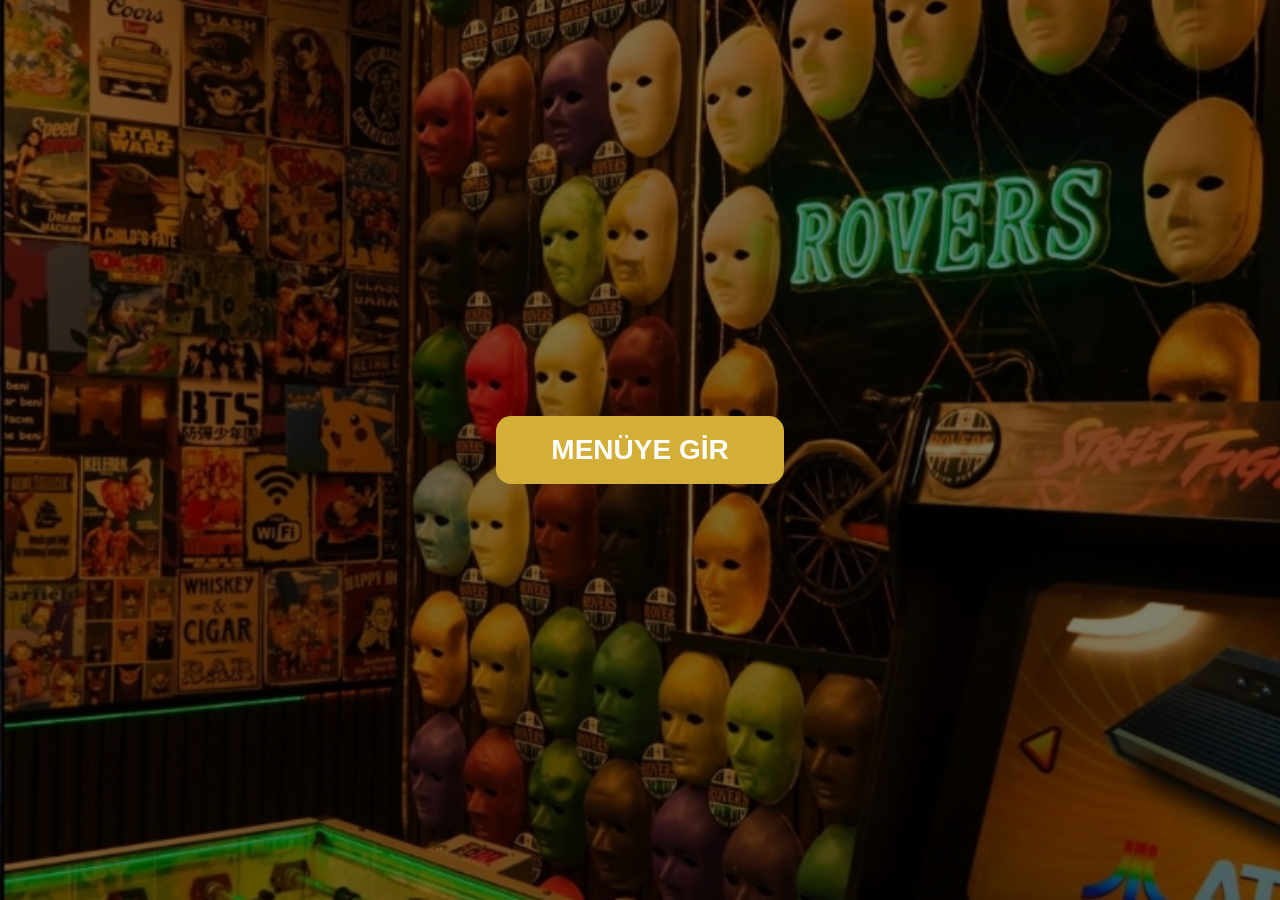
==== index.html @ 9247f2ec "İlk yükleme" ====
<!DOCTYPE html>
<html lang="tr">
<head>
    <meta charset="UTF-8">
    <meta name="viewport" content="width=device-width, initial-scale=1.0">
    <title>Rovers Irish Pub</title>

    <link rel="stylesheet" href="style.css">

    <link href="https://fonts.googleapis.com/css2?family=Poppins:wght@300;500;700&display=swap" rel="stylesheet">
</head>

<body class="home-page">

<div class="home-overlay">

    <button onclick="location.href='menu.html'">
        MENÜYE GİR
    </button>

</div>

</body>
</html>
---- style.css ----
@import url('https://fonts.googleapis.com/css2?family=Poppins:wght@300;500;700&display=swap');

*{
margin:0;
padding:0;
box-sizing:border-box;
}

body{
font-family:'Poppins',sans-serif;
}

/* Giriş Sayfası */

.home-page{
background:url("images/background.jpeg") center center/cover no-repeat;
height:100vh;
}

.home-overlay{
height:100%;
display:flex;
justify-content:center;
align-items:center;
background:rgba(0,0,0,.5);
}

button{

padding:18px 55px;

font-size:28px;

border:none;

border-radius:15px;

background:#D4AF37;

color:white;

cursor:pointer;

font-weight:bold;

transition:.3s;
}

button:hover{

transform:scale(1.05);

background:#f0c544;

}

/* Menü */

.menu-page{

background:url("images/menu.jpeg") center center/cover fixed;

min-height:100vh;

position:relative;

}

.background-overlay{

position:fixed;

top:0;

left:0;

width:100%;

height:100%;

background:rgba(0,0,0,.65);

z-index:1;

}

.logo-bg{

position:fixed;

top:50%;

left:50%;

transform:translate(-50%,-50%);

opacity:.12;

z-index:2;

pointer-events:none;

}

.logo-bg img{

width:350px;

}

.container{

position:relative;

z-index:3;

width:90%;

max-width:900px;

margin:auto;

padding:40px 0;

}

.container h1{

color:#D4AF37;

text-align:center;

font-size:42px;

}

.container p{

text-align:center;

color:white;

margin:20px 0 40px;

font-size:22px;

}

.menu-grid{

display:grid;

grid-template-columns:repeat(2,1fr);

gap:20px;

}

.card{

background:rgba(255,255,255,.10);

height:150px;

border-radius:20px;

display:flex;

flex-direction:column;

justify-content:center;

align-items:center;

text-decoration:none;

color:white;

font-size:22px;

backdrop-filter:blur(10px);

transition:.3s;

}

.icon{

font-size:48px;

margin-bottom:10px;

}

.card:hover{

background:#D4AF37;

color:#111;

transform:translateY(-5px);

}

@media(max-width:700px){

.menu-grid{

grid-template-columns:1fr;

}

.container h1{

font-size:32px;

}

.logo-bg img{

width:250px;

}

}
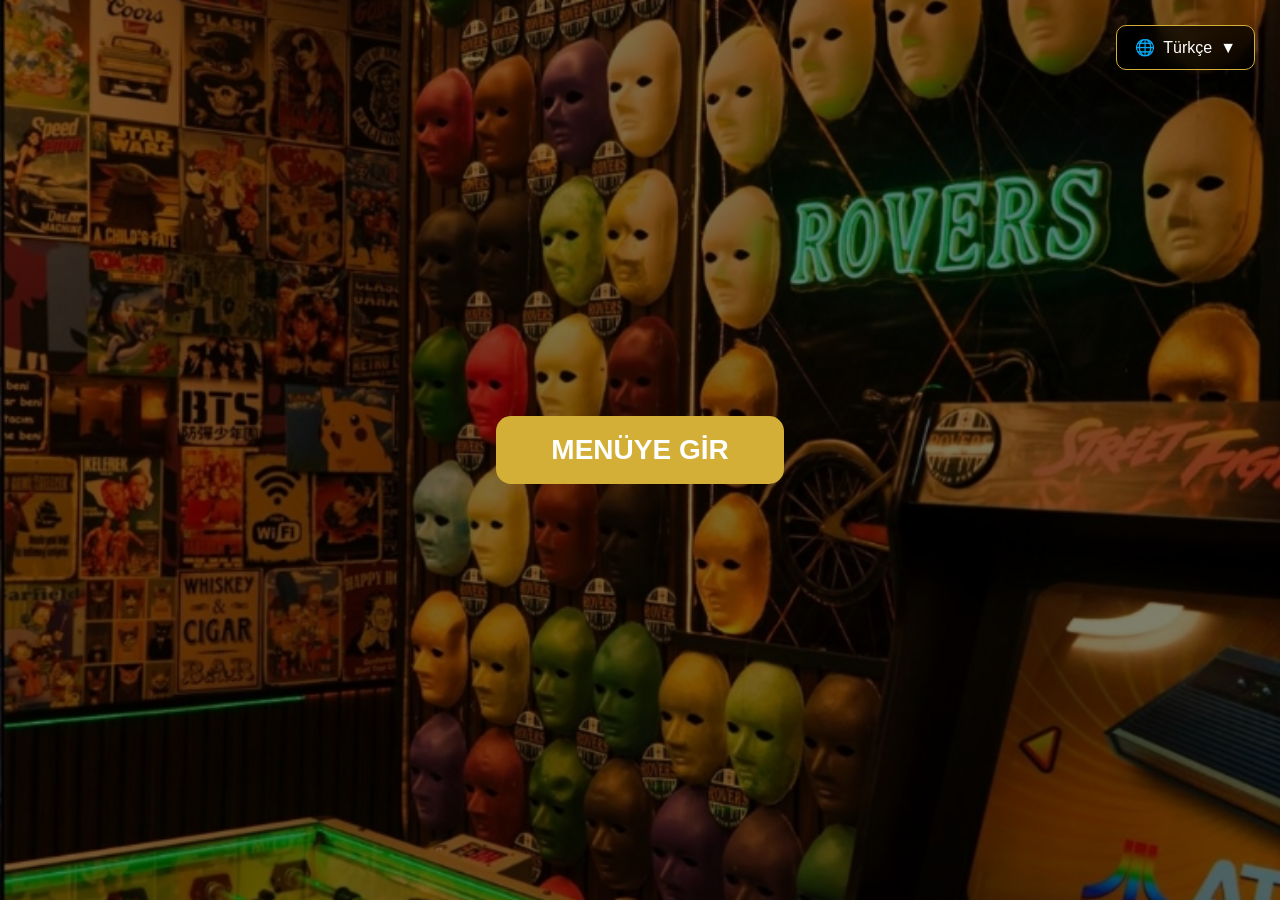
==== commit a2cff652: "index.html güncellendi" ====
--- a/index.html
+++ b/index.html
@@ -1,8 +1,10 @@
 <!DOCTYPE html>
 <html lang="tr">
+
 <head>
     <meta charset="UTF-8">
     <meta name="viewport" content="width=device-width, initial-scale=1.0">
+
     <title>Rovers Irish Pub</title>
 
     <link rel="stylesheet" href="style.css">
@@ -12,13 +14,38 @@
 
 <body class="home-page">
 
-<div class="home-overlay">
+    <!-- Dil Seçici -->
+    <div class="language-selector">
 
-    <button onclick="location.href='menu.html'">
-        MENÜYE GİR
-    </button>
+        <button type="button" id="languageButton">
+            🌐 <span id="selectedLanguage">Türkçe</span> ▼
+        </button>
 
-</div>
+        <div id="languageList" class="language-list">
+
+            <div class="language-item" data-lang="tr">🇹🇷 Türkçe</div>
+            <div class="language-item" data-lang="en">🇬🇧 English</div>
+            <div class="language-item" data-lang="fr">🇫🇷 Français</div>
+            <div class="language-item" data-lang="it">🇮🇹 Italiano</div>
+            <div class="language-item" data-lang="ru">🇷🇺 Русский</div>
+            <div class="language-item" data-lang="fa">🇮🇷 فارسی</div>
+            <div class="language-item" data-lang="es">🇪🇸 Español</div>
+
+        </div>
+
+    </div>
+
+    <!-- Ana Sayfa -->
+    <div class="home-overlay">
+
+        <button id="enterButton" type="button" onclick="window.location.href='menu.html'">
+            MENÜYE GİR
+        </button>
+
+    </div>
+
+    <script src="script.js"></script>
 
 </body>
+
 </html>
--- a/style.css
+++ b/style.css
@@ -23,203 +23,307 @@
 justify-content:center;
 align-items:center;
 background:rgba(0,0,0,.5);
-}
-
-button{
-
-padding:18px 55px;
-
-font-size:28px;
-
-border:none;
-
-border-radius:15px;
+position:relative;
+}
+
+.home-overlay button{
+    padding:18px 55px;
+    font-size:28px;
+    border:none;
+    border-radius:15px;
+    background:#D4AF37;
+    color:white;
+    cursor:pointer;
+    font-weight:bold;
+    transition:.3s;
+}
+
+.home-overlay button:hover{
+    transform:scale(1.05);
+    background:#f0c544;
+}
+
+
+/* Menü */
+
+.menu-page{
+
+background:url("images/menu.jpeg") center center/cover fixed;
+
+min-height:100vh;
+
+position:relative;
+
+}
+
+.background-overlay{
+
+position:fixed;
+
+top:0;
+
+left:0;
+
+width:100%;
+
+height:100%;
+
+background:rgba(0,0,0,.65);
+
+z-index:1;
+
+}
+
+.logo-bg{
+
+position:fixed;
+
+top:50%;
+
+left:50%;
+
+transform:translate(-50%,-50%);
+
+opacity:.12;
+
+z-index:2;
+
+pointer-events:none;
+
+}
+
+.logo-bg img{
+
+width:350px;
+
+}
+
+.container{
+
+position:relative;
+
+z-index:3;
+
+width:90%;
+
+max-width:900px;
+
+margin:auto;
+
+padding:40px 0;
+
+}
+
+.container h1{
+
+color:#D4AF37;
+
+text-align:center;
+
+font-size:42px;
+
+}
+
+.container p{
+
+text-align:center;
+
+color:white;
+
+margin:20px 0 40px;
+
+font-size:22px;
+
+}
+
+.menu-grid{
+
+display:grid;
+
+grid-template-columns:repeat(2,1fr);
+
+gap:20px;
+
+}
+
+.card{
+
+background:rgba(255,255,255,.10);
+
+height:150px;
+
+border-radius:20px;
+
+display:flex;
+
+flex-direction:column;
+
+justify-content:center;
+
+align-items:center;
+
+text-decoration:none;
+
+color:white;
+
+font-size:22px;
+
+backdrop-filter:blur(10px);
+
+transition:.3s;
+
+}
+
+.icon{
+
+font-size:48px;
+
+margin-bottom:10px;
+
+}
+
+.card:hover{
 
 background:#D4AF37;
 
-color:white;
-
-cursor:pointer;
-
-font-weight:bold;
-
-transition:.3s;
-}
-
-button:hover{
-
-transform:scale(1.05);
-
-background:#f0c544;
-
-}
-
-/* Menü */
-
-.menu-page{
-
-background:url("images/menu.jpeg") center center/cover fixed;
-
-min-height:100vh;
-
-position:relative;
-
-}
-
-.background-overlay{
-
-position:fixed;
-
-top:0;
-
-left:0;
-
-width:100%;
-
-height:100%;
-
-background:rgba(0,0,0,.65);
-
-z-index:1;
-
-}
-
-.logo-bg{
-
-position:fixed;
-
-top:50%;
-
-left:50%;
-
-transform:translate(-50%,-50%);
-
-opacity:.12;
-
-z-index:2;
-
-pointer-events:none;
+color:#111;
+
+transform:translateY(-5px);
+
+}
+
+@media(max-width:700px){
+
+.menu-grid{
+
+grid-template-columns:1fr;
+
+}
+
+.container h1{
+
+font-size:32px;
 
 }
 
 .logo-bg img{
 
-width:350px;
-
-}
-
-.container{
-
-position:relative;
-
-z-index:3;
-
-width:90%;
-
-max-width:900px;
-
-margin:auto;
-
-padding:40px 0;
-
-}
-
-.container h1{
-
-color:#D4AF37;
-
-text-align:center;
-
-font-size:42px;
-
-}
-
-.container p{
-
-text-align:center;
-
-color:white;
-
-margin:20px 0 40px;
-
-font-size:22px;
-
-}
-
-.menu-grid{
-
-display:grid;
-
-grid-template-columns:repeat(2,1fr);
-
-gap:20px;
-
-}
-
-.card{
-
-background:rgba(255,255,255,.10);
-
-height:150px;
-
-border-radius:20px;
-
-display:flex;
-
-flex-direction:column;
-
-justify-content:center;
-
-align-items:center;
-
-text-decoration:none;
-
-color:white;
-
-font-size:22px;
-
-backdrop-filter:blur(10px);
-
-transition:.3s;
-
-}
-
-.icon{
-
-font-size:48px;
-
-margin-bottom:10px;
-
-}
-
-.card:hover{
-
-background:#D4AF37;
-
-color:#111;
-
-transform:translateY(-5px);
-
-}
-
-@media(max-width:700px){
-
-.menu-grid{
-
-grid-template-columns:1fr;
-
-}
-
-.container h1{
-
-font-size:32px;
-
-}
-
-.logo-bg img{
-
 width:250px;
 
 }
 
+}
+
+/* ========================= */
+/* DİL SEÇİCİ */
+/* ========================= */
+
+.language-selector{
+    position:absolute;
+    top:25px;
+    right:25px;
+    z-index:1000;
+}
+
+#languageButton{
+    display:flex;
+    align-items:center;
+    gap:8px;
+    background:rgba(0,0,0,.70);
+    color:white;
+    border:1px solid #D4AF37;
+    border-radius:10px;
+    padding:12px 18px;
+    font-size:16px;
+    cursor:pointer;
+    backdrop-filter:blur(12px);
+    transition:.3s;
+}
+
+#languageButton:hover{
+    background:#D4AF37;
+    color:#111;
+
+}
+
+.language-list{
+
+    display:none;
+
+    position:absolute;
+
+    right:0;
+
+    margin-top:10px;
+
+    width:220px;
+
+    background:rgba(15,15,15,.95);
+
+    border:1px solid rgba(212,175,55,.5);
+
+    border-radius:15px;
+
+    overflow:hidden;
+
+    backdrop-filter:blur(15px);
+
+    box-shadow:0 0 20px rgba(0,0,0,.4);
+
+}
+
+.language-item{
+
+    padding:14px 18px;
+
+    color:white;
+
+    cursor:pointer;
+
+    transition:.3s;
+
+    font-size:16px;
+
+}
+
+.language-item:hover{
+
+    background:#D4AF37;
+
+    color:#111;
+
+}
+
+.language-list.active{
+
+    display:block;
+
+}
+
+/* Telefon */
+
+@media(max-width:768px){
+
+.language-selector{
+
+top:15px;
+
+right:15px;
+
+}
+
+#languageButton{
+
+padding:10px 15px;
+
+font-size:15px;
+
+}
+
+.language-list{
+
+width:190px;
+
+}
+
 }
